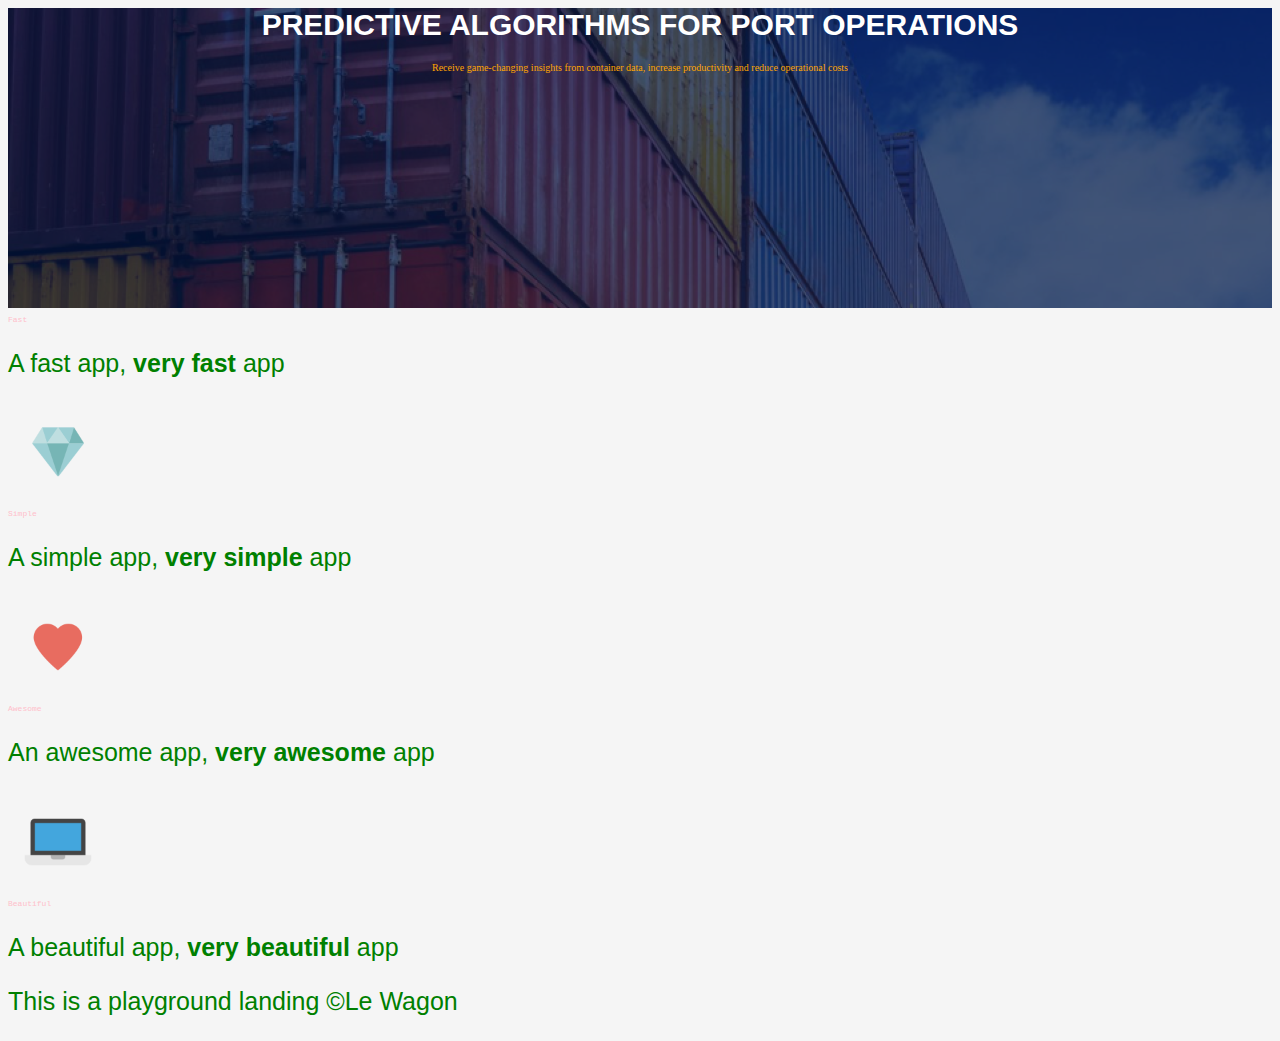
==== index.html @ 220a578d "Initial commit" ====
<html>
  <head>
    
    <meta charset="utf-8">
    <title>Blue Cargo</title>
    <link href='style.css' rel='stylesheet'>
  
  </head>
  

  <body>

  	<div id="fond">
    <h1 id="first_title">PREDICTIVE ALGORITHMS FOR PORT OPERATIONS</h1>
    <p id="second_title" >Receive game-changing insights from container data, increase productivity and reduce operational costs</p>

	</div>





    <div>
    <h2 > Fast</h2>

    <p id="myclass1">  A fast app, <strong>very fast</strong> app
    </p>

    <img src="images/diamond.png" alt="picture description" width="100">


	</div>


    <h2>Simple</h2>
    <p>A simple app, <strong>very simple</strong> app</p>

    <img src="images/heart.png" alt="picture description" width="100">
    <h2>Awesome</h2>
    <p>An awesome app, <strong>very awesome</strong> app</p>

    <img src="images/laptop.png" alt="picture description" width="100">
    <h2>Beautiful</h2>
    <p>A beautiful app, <strong>very beautiful</strong> app</p>

    <p>This is a playground landing ©Le Wagon</p>
  </body>
</html>
---- style.css ----
/* style.css */




body{
  background: rgb(245,245,245);
  color: green;
  font-size: 25px;
  font-family: Helvetica;
}
h1{
  font-family: Courier;
  color: red;
  font-weight: lighter;
  font-size: 10px;
}
h2 {
  font-family: Courier;
  color: pink;
  font-weight: lighter;
  font-size: 8px;
}
a {
  color: yellow;
}
a:hover {
  text-decoration: none;
  color: purple;
}

#fond { 
  text-align: center;
  background-image: url("images/imagebleue.png");
  height: 300px;
}

#first_title{
  font-family: "Bebas Neue", Arial ;
  color:white;
  font-size: 30px;
  font-weight: bold;

}

#second_title{
  font-family: "Roboto Condensed" ;
  color:orange;
  font-size: 10px;

}



#banner{
  text-align: center;
  background-image: url("https://unsplash.it/1300/600?random");
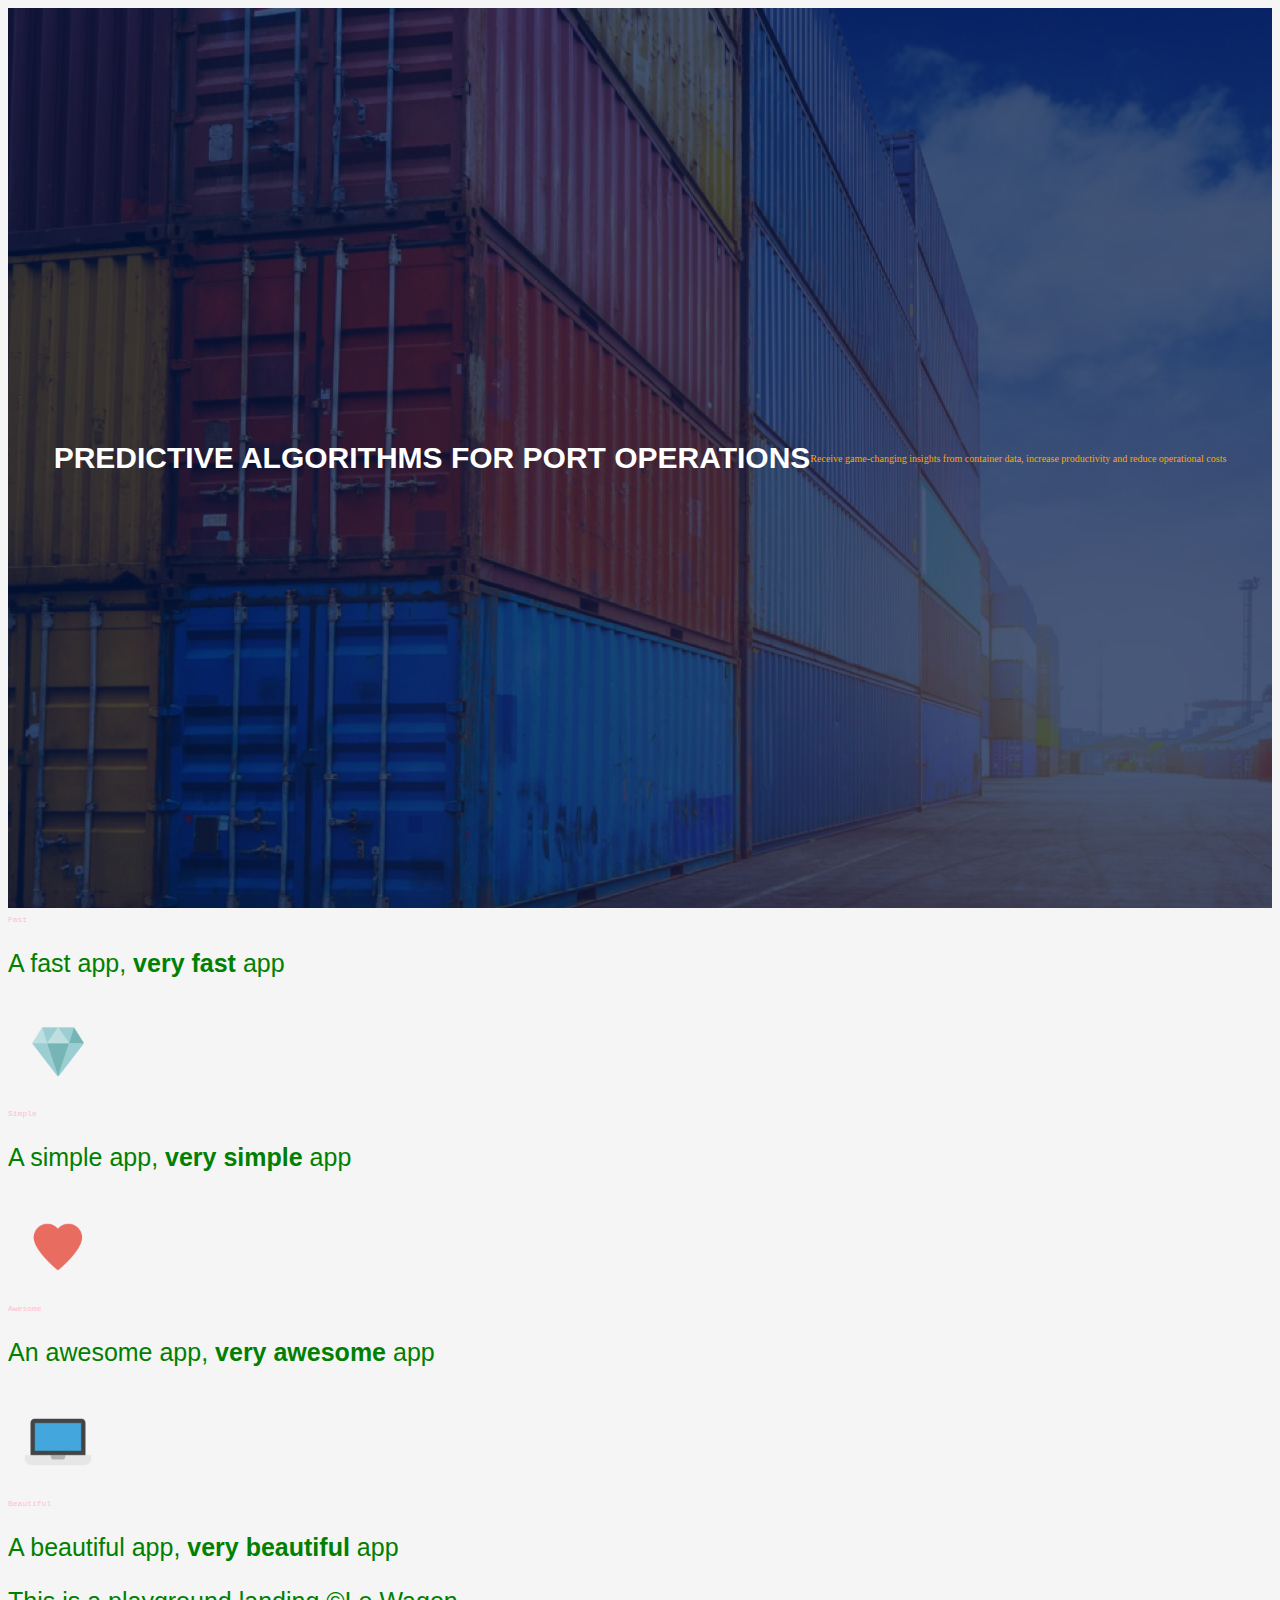
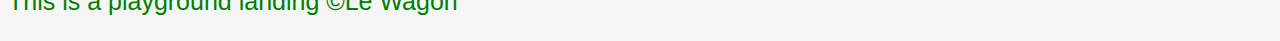
==== commit 6dcc05a7: "creare header v1" ====
--- a/index.html
+++ b/index.html
@@ -15,10 +15,13 @@
   <body>
 
   	<div id="fond">
-    <h1 id="first_title">PREDICTIVE ALGORITHMS FOR PORT OPERATIONS</h1>
-    <p id="second_title" >Receive game-changing insights from container data, increase productivity and reduce operational costs</p>
+    <h1 id="first_title" >PREDICTIVE ALGORITHMS FOR PORT OPERATIONS</h1>
+    <p id="second_title"  >Receive game-changing insights from container data, increase productivity and reduce operational costs</p>
 
 	</div>
+
+
+
 
 
 
--- a/style.css
+++ b/style.css
@@ -32,7 +32,13 @@
 #fond { 
   text-align: center;
   background-image: url("images/imagebleue.png");
-  height: 300px;
+  height: 100vh;
+
+  /* Flexbox */ 
+  display: flex;
+  align-items: center;
+  justify-content: center;
+
 }
 
 #first_title{
@@ -41,12 +47,16 @@
   font-size: 30px;
   font-weight: bold;
 
+
+
 }
 
 #second_title{
   font-family: "Roboto Condensed" ;
   color:orange;
   font-size: 10px;
+
+
 
 }
 
